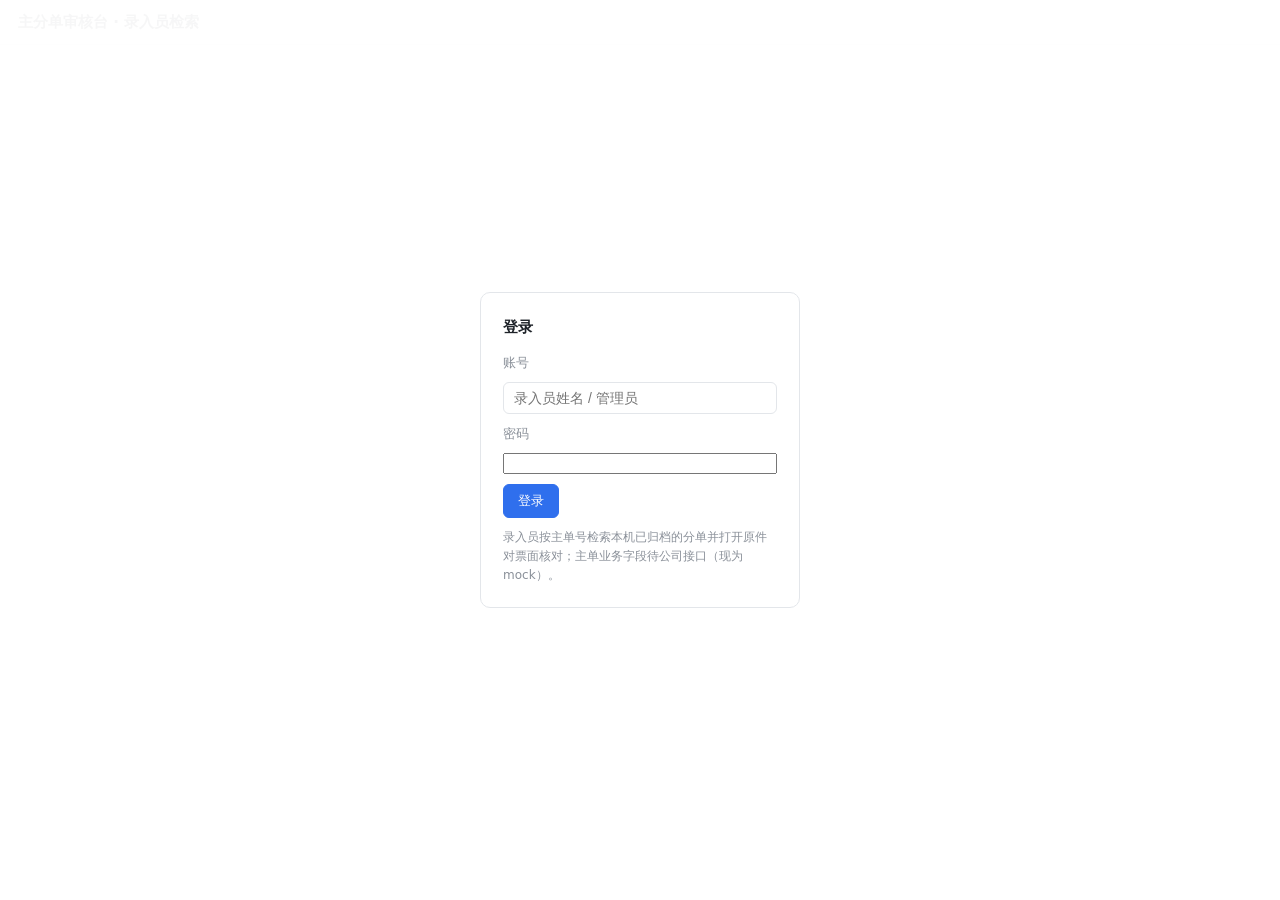
==== web/inputter.html @ b0628795 "新增：录入员角色 + 主单号检索（公司接口本地 mock）——第 3 步骨架 - auth：第三种角色 inputter，种子录入员 刘明/郭健康/郭旭（口令空待下发）；ROLES 收口，   账号表" ====
<!doctype html>
<html lang="zh-CN">
<head>
<meta charset="utf-8">
<meta name="viewport" content="width=device-width, initial-scale=1">
<title>主分单审核台 · 录入员检索</title>
<style>
:root{--bg:#f5f6f8;--card:#fff;--ink:#1f2329;--ink3:#8a9099;--line:#e3e6ea;--edit:#2f6fed;--ok:#1a9e5b;--bad:#d93025}
*{box-sizing:border-box}
body{margin:0;font:14px/1.6 system-ui,"Microsoft YaHei",sans-serif;background:var(--bg);color:var(--ink)}
.bar{display:flex;align-items:center;gap:12px;padding:10px 18px;background:var(--card);border-bottom:1px solid var(--line)}
.bar h1{font-size:15px;margin:0;font-weight:600}
.spacer{flex:1}
.who{font-size:12px;color:var(--ink3)}
.card{max-width:820px;margin:22px auto;background:var(--card);border:1px solid var(--line);border-radius:10px;padding:18px}
.f{display:flex;align-items:center;gap:8px;flex-wrap:wrap}
.f label{font-size:13px;color:var(--ink3)}
input[type=text]{padding:7px 10px;border:1px solid var(--line);border-radius:6px;font-size:14px}
button{padding:7px 14px;border:1px solid var(--line);border-radius:6px;background:#fff;cursor:pointer;font-size:13px}
button.primary{background:var(--edit);color:#fff;border-color:var(--edit)}
table{width:100%;border-collapse:collapse;margin-top:14px;font-size:13px}
th,td{padding:8px 10px;border-bottom:1px solid var(--line);text-align:left}
th{color:var(--ink3);font-weight:500}
a{color:var(--edit);text-decoration:none}
a:hover{text-decoration:underline}
.mask{position:fixed;inset:0;background:rgba(255,255,255,.96);display:flex;align-items:center;justify-content:center;z-index:10}
.login{width:320px;background:var(--card);border:1px solid var(--line);border-radius:10px;padding:22px}
.login h2{font-size:15px;margin:0 0 14px}
.login .f{flex-direction:column;align-items:stretch;margin-bottom:10px}
.login input{width:100%}
.err{color:var(--bad);font-size:12px;min-height:16px}
.hint{color:var(--ink3);font-size:12px;margin-top:10px}
.bad{color:var(--bad)} .ok{color:var(--ok)}
[hidden]{display:none!important}
</style>
</head>
<body>
<div class="bar">
  <h1>主分单审核台 · 录入员检索</h1>
  <span class="spacer"></span>
  <span class="who" id="who" hidden></span>
  <button id="btnDesk" hidden>返回制单台</button>
  <button id="btnLogout" hidden>退出</button>
</div>

<div class="mask" id="mask">
  <form class="login" id="loginForm">
    <h2>登录</h2>
    <div class="f"><label>账号</label><input id="lgName" type="text" autocomplete="username" placeholder="录入员姓名 / 管理员"></div>
    <div class="f"><label>密码</label><input id="lgPass" type="password" autocomplete="current-password"></div>
    <button class="primary" id="lgBtn" type="submit">登录</button>
    <div class="err" id="lgErr" hidden></div>
    <div class="hint">录入员按主单号检索本机已归档的分单并打开原件对票面核对；主单业务字段待公司接口（现为 mock）。</div>
  </form>
</div>

<div class="card" id="panel" hidden>
  <div class="f">
    <label>主单号</label>
    <input id="mawb" type="text" placeholder="如 235-96146363（连字符/空格会自动忽略）" size="26">
    <button class="primary" id="btnSearch">检索</button>
    <span class="hint" id="status"></span>
  </div>
  <div id="result"></div>
</div>

<div class="card" id="denied" hidden>
  <p class="bad">当前账号不是录入员，无法使用检索工作台。<a href="/?role=reviewer">返回制单台</a></p>
</div>

<script>
const $ = s => document.querySelector(s);
const BASE = location.pathname.replace(/\/inputter\/?$/, "");   // 反代前缀下也成立

function isInputter(u){ return !!u && (u.role === "inputter" || u.role === "admin"); }
function show(me){
  $("#mask").hidden = !!me;
  $("#btnLogout").hidden = !me;
  $("#who").hidden = !me;
  if (me){
    $("#who").textContent = me.name + (me.role === "admin" ? "（管理员）" : "（录入员）");
    const ok = isInputter(me);
    $("#panel").hidden = !ok;
    $("#denied").hidden = ok;
  } else {
    $("#panel").hidden = true; $("#denied").hidden = true;
  }
}
async function me(){
  try{ const j = await fetch(BASE + "/api/me").then(x => x.json()); return j.authenticated ? j.user : null; }
  catch(e){ return null; }
}
function esc(s){ return String(s == null ? "" : s).replace(/[&<>"]/g, c => ({"&":"&amp;","<":"&lt;",">":"&gt;",'"':"&quot;"}[c])); }

async function search(){
  const m = $("#mawb").value.trim();
  const st = $("#status");
  if (!m){ st.textContent = "请先填主单号"; st.className = "hint bad"; return; }
  st.textContent = "检索中…"; st.className = "hint";
  try{
    const r = await fetch(BASE + "/company/mawb?mawb=" + encodeURIComponent(m));
    if (r.status === 401){ show(null); $("#mask").hidden = false; throw new Error("登录已过期，请重新登录"); }
    const j = await r.json().catch(() => ({}));
    if (!r.ok) throw new Error(j.detail || ("HTTP " + r.status));
    render(j, m);
  }catch(e){ st.textContent = "检索失败：" + (e.message || e); st.className = "hint bad"; $("#result").innerHTML = ""; }
}
function render(j, m){
  const list = j.hawb_orders || [];
  const tag = j.mode === "mock" ? '<span class="hint">（mock：主单业务字段待公司接口，分单来自本机提交台账）</span>' : "";
  $("#status").textContent = "主单 " + m + " 下检索到 " + list.length + " 张分单 " + (list.length ? "" : "（本机暂无该主单号下已提交的分单）");
  $("#status").className = "hint";
  if (!list.length){ $("#result").innerHTML = tag; return; }
  const rows = list.map(o => "<tr><td>" + esc(o.hawb) + "</td><td>" + esc(o.mawb) +
    "</td><td>" + esc(o.reviewer || "—") + "</td><td>" + esc(o.submitted_at || "—") + "</td><td>" +
    (o.stem ? '<a href="' + BASE + "/source/" + encodeURIComponent(o.stem) + '" target="_blank">查看原件</a>'
            : '<span class="bad">本机无归档</span>') + "</td></tr>").join("");
  $("#result").innerHTML = tag + "<table><thead><tr><th>分单号</th><th>主单号</th><th>复核人</th><th>提交时间</th><th>票面原件</th></tr></thead><tbody>" + rows + "</tbody></table>";
}

$("#loginForm").addEventListener("submit", async e => {
  e.preventDefault();
  const name = $("#lgName").value.trim(), pw = $("#lgPass").value, err = $("#lgErr");
  err.hidden = true;
  $("#lgBtn").disabled = true;
  try{
    const r = await fetch(BASE + "/login", {method:"POST", headers:{"Content-Type":"application/json"},
                                           body:JSON.stringify({name, password:pw})});
    const j = await r.json().catch(() => ({}));
    if (!r.ok || !j.ok) throw new Error(j.detail || ("HTTP " + r.status));
    show(j.user); $("#lgPass").value = "";
  }catch(e2){ err.textContent = "登录失败：" + (e2.message || e2); err.hidden = false; }
  finally{ $("#lgBtn").disabled = false; }
});
$("#btnLogout").addEventListener("click", async () => {
  try{ await fetch(BASE + "/logout", {method:"POST"}); }catch(e){}
  location.reload();
});
$("#btnSearch").addEventListener("click", search);
$("#mawb").addEventListener("keydown", e => { if (e.key === "Enter") search(); });
$("#btnDesk").addEventListener("click", () => { location.href = BASE + "/"; });

(async () => { const u = await me(); show(u); $("#btnDesk").hidden = !(u && u.role === "admin"); })();
</script>
</body>
</html>
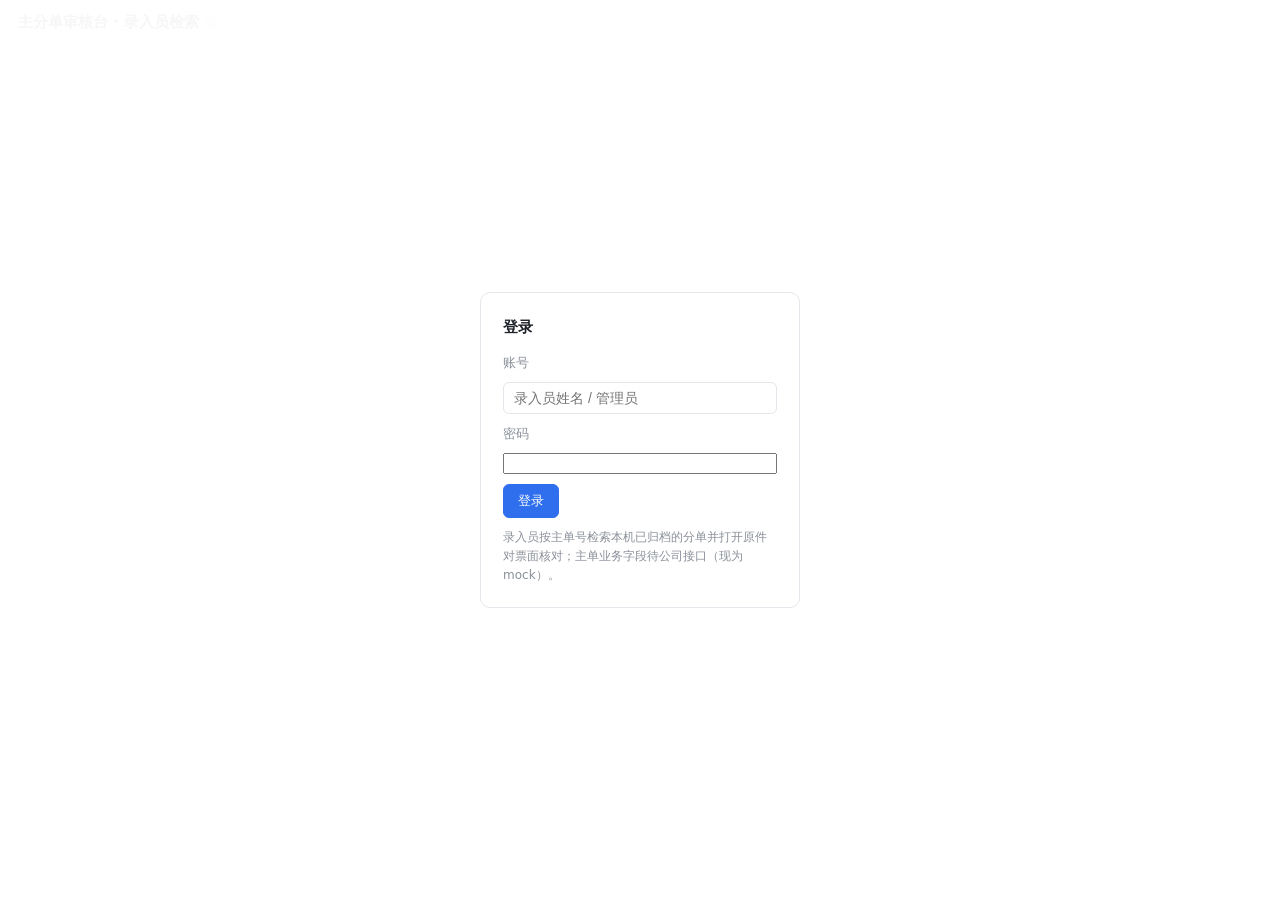
==== commit bb1856b2: "定版 V1：/health 与两个页面标题带版本号，版本号只在 config.APP_VERSION 写一次 V2 要另起一套对接真实网页的形态，两台并存时不能只凭端口号认版本。前端从 /health" ====
--- a/web/inputter.html
+++ b/web/inputter.html
@@ -10,6 +10,7 @@
 body{margin:0;font:14px/1.6 system-ui,"Microsoft YaHei",sans-serif;background:var(--bg);color:var(--ink)}
 .bar{display:flex;align-items:center;gap:12px;padding:10px 18px;background:var(--card);border-bottom:1px solid var(--line)}
 .bar h1{font-size:15px;margin:0;font-weight:600}
+.ver{font-size:11px;font-weight:600;color:var(--edit);background:#eaf1fb;border-radius:4px;padding:1px 6px;margin-left:6px;vertical-align:middle}
 .spacer{flex:1}
 .who{font-size:12px;color:var(--ink3)}
 .card{max-width:820px;margin:22px auto;background:var(--card);border:1px solid var(--line);border-radius:10px;padding:18px}
@@ -19,6 +20,8 @@
 button{padding:7px 14px;border:1px solid var(--line);border-radius:6px;background:#fff;cursor:pointer;font-size:13px}
 button.primary{background:var(--edit);color:#fff;border-color:var(--edit)}
 table{width:100%;border-collapse:collapse;margin-top:14px;font-size:13px}
+.t2{font-size:14px;font-weight:600;margin:18px 0 4px}
+.j{word-break:break-all;font-family:ui-monospace,Consolas,monospace;font-size:12px}
 th,td{padding:8px 10px;border-bottom:1px solid var(--line);text-align:left}
 th{color:var(--ink3);font-weight:500}
 a{color:var(--edit);text-decoration:none}
@@ -36,7 +39,7 @@
 </head>
 <body>
 <div class="bar">
-  <h1>主分单审核台 · 录入员检索</h1>
+  <h1>主分单审核台 · 录入员检索<span class="ver" id="verTag" title="当前服务端版本"></span></h1>
   <span class="spacer"></span>
   <span class="who" id="who" hidden></span>
   <button id="btnDesk" hidden>返回制单台</button>
@@ -110,12 +113,34 @@
   const tag = j.mode === "mock" ? '<span class="hint">（mock：主单业务字段待公司接口，分单来自本机提交台账）</span>' : "";
   $("#status").textContent = "主单 " + m + " 下检索到 " + list.length + " 张分单 " + (list.length ? "" : "（本机暂无该主单号下已提交的分单）");
   $("#status").className = "hint";
-  if (!list.length){ $("#result").innerHTML = tag; return; }
+  $("#result").innerHTML = tag + mawbCard(j, m) + hawbTable(list);
+}
+/* 主单卡片：原件口子 + 业务字段通用渲染。字段清单待 IT 契约，所以按返回的 key 原样列，
+   公司接口一通就自动出全字段，前端不用再改一次。 */
+function mawbCard(j, m){
+  const src = j.source_available
+    ? '<a href="' + BASE + "/mawb/source/" + encodeURIComponent(m) + '" target="_blank">查看主单原件</a>'
+    : '<span class="hint">本机暂无主单原件（公司主单原件接口待 IT；也可把 PDF 放进 output/mawb_source/ 对应主单号目录）</span>';
+  const mo = j.mawb_order;
+  const keys = (mo && typeof mo === "object") ? Object.keys(mo) : [];
+  const fields = keys.length
+    ? "<table><thead><tr><th>字段</th><th>值</th></tr></thead><tbody>" +
+      keys.map(k => "<tr><td>" + esc(k) + "</td><td>" + fmtVal(mo[k]) + "</td></tr>").join("") + "</tbody></table>"
+    : '<div class="hint">主单业务字段待公司接口（当前 mock 只回连接数据：哪些分单挂在这个主单号下、原件在本机哪个 stem）。</div>';
+  return "<h2 class=\"t2\">主单 " + esc(m) + "　" + src + "</h2>" + fields;
+}
+function fmtVal(v){
+  if (v == null || v === "") return "—";
+  if (typeof v === "object") return '<span class="j">' + esc(JSON.stringify(v)) + "</span>";
+  return esc(v);
+}
+function hawbTable(list){
+  if (!list.length) return "";
   const rows = list.map(o => "<tr><td>" + esc(o.hawb) + "</td><td>" + esc(o.mawb) +
     "</td><td>" + esc(o.reviewer || "—") + "</td><td>" + esc(o.submitted_at || "—") + "</td><td>" +
     (o.stem ? '<a href="' + BASE + "/source/" + encodeURIComponent(o.stem) + '" target="_blank">查看原件</a>'
             : '<span class="bad">本机无归档</span>') + "</td></tr>").join("");
-  $("#result").innerHTML = tag + "<table><thead><tr><th>分单号</th><th>主单号</th><th>复核人</th><th>提交时间</th><th>票面原件</th></tr></thead><tbody>" + rows + "</tbody></table>";
+  return "<h2 class=\"t2\">名下分单</h2><table><thead><tr><th>分单号</th><th>主单号</th><th>复核人</th><th>提交时间</th><th>票面原件</th></tr></thead><tbody>" + rows + "</tbody></table>";
 }
 
 $("#loginForm").addEventListener("submit", async e => {
@@ -140,7 +165,9 @@
 $("#mawb").addEventListener("keydown", e => { if (e.key === "Enter") search(); });
 $("#btnDesk").addEventListener("click", () => { location.href = BASE + "/"; });
 
-(async () => { const u = await me(); show(u); $("#btnDesk").hidden = !(u && u.role === "admin"); })();
+(async () => { const u = await me(); show(u); $("#btnDesk").hidden = !(u && u.role === "admin");
+  try{ const h = await (await fetch(BASE + "/health")).json(); $("#verTag").textContent = h.version || ""; }catch(e){}
+})();
 </script>
 </body>
 </html>
